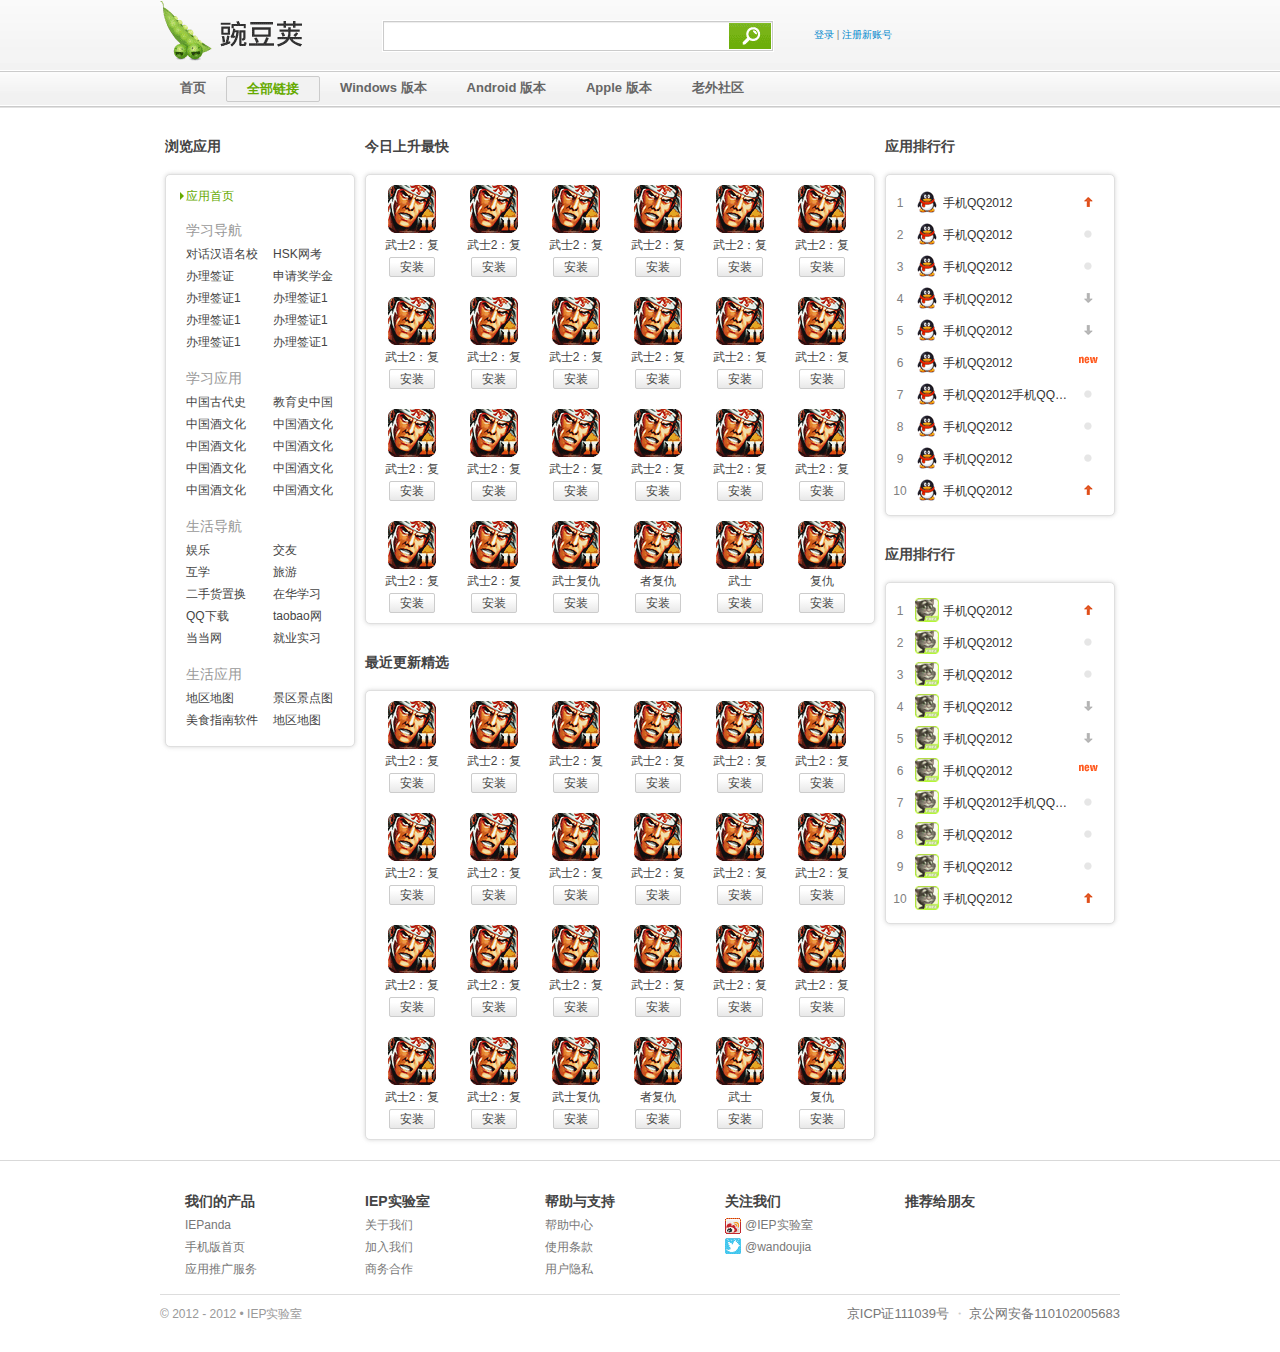
==== apps.htm @ 8abf1527 "除了detail基本完成，有细小bug需要修复" ====
<!doctype html>
<html>
<head>
	<meta charset="utf-8">
	<title>IEPanda</title>
	<link rel="stylesheet" href="assets/css/bootstrap/css/bootstrap.css" />
	<link rel="stylesheet" href="assets/css/index.css" />
	<link rel="stylesheet" href="assets/css/apps.css" />
</head>
<body>
	<div class="header">
		<div class="container">
			<div class="search clearfix">
				<a href="index.htm" class="logo"></a>
				<form class="search-box" action="/search">
	            	<input id="J-search" class="search-ipt" type="text" />
	            	<span class="search-btn">Submit</span>
	        	</form>
	        	<p class="sep">
		        	<a href="login.htm" class="login" >登录</a>
		        	| 
		        	<a href="register.htm" class="reg" > 注册新账号</a>
		        </p>
			</div>
			<div class="menu clearfix">
				<ul class="nav">
					<li><a href="index.htm">首页</a></li>
					<li class="active"><a href="apps.htm"> 全部链接 </a></li>
					<li><a href=""> Windows 版本 </a></li>
					<li><a href=""> Android 版本 </a></li>
					<li><a href=""> Apple 版本 </a></li>
					<li><a href=""> 老外社区 </a></li>
				</ul>
			</div>
		</div>
	</div>
	<div class="bd">
		<div class="container apps ">
			<div class="row-fluid app-list">
				<div class="span3 classify">
					<h3>浏览应用</h3>
					<div  class="wrapper">
						<div class="active first-page"><span></span><a href="apps.htm">应用首页</a></div>
						<div class="category">
							<h3 class="sub-title">学习导航</h3>
							<div>
								<ul class="clearfix">
									<li><span></span><a href="#">对话汉语名校</a></li>
									<li><span></span><a href="#">HSK网考</a></li>
									<li><span></span><a href="##">办理签证</a></li>
									<li><span></span><a href="#">申请奖学金</a></li>
									<li><span></span><a href="#">办理签证1</a></li>
									<li><span></span><a href="#">办理签证1</a></li>
									<li><span></span><a href="#">办理签证1</a></li>
									<li><span></span><a href="##">办理签证1</a></li>
									<li><span></span><a href="#">办理签证1</a></li>
									<li><span></span><a href="#">办理签证1</a></li>
									
								</ul>
							</div>
						</div>
						<div class="category">
							<h3 class="sub-title">学习应用</h3>
							<div>
								<ul class="clearfix">
									<li><span></span><a href="#">中国古代史</a></li>
									<li><span></span><a href="#">教育史中国</a></li>
									<li><span></span><a href="#">中国酒文化</a></li>
									<li><span></span><a href="#">中国酒文化</a></li>
									<li><span></span><a href="#">中国酒文化</a></li>
									<li><span></span><a href="#">中国酒文化</a></li>
									<li><span></span><a href="#">中国酒文化</a></li>
									<li><span></span><a href="#">中国酒文化</a></li>
									<li><span></span><a href="#">中国酒文化</a></li>
									<li><span></span><a href="#">中国酒文化</a></li>

								</ul>
							</div>
						</div>
						<div class="category">
							<h3 class="sub-title">生活导航</h3>
							<div>
								<ul class="clearfix">
									<li><span></span><a href="#">娱乐</a></li>
									<li><span></span><a href="#">交友</a></li>
									<li><span></span><a href="#">互学</a></li>
									<li><span></span><a href="#">旅游</a></li>
									<li><span></span><a href="#">二手货置换</a></li>
									<li><span></span><a href="#">在华学习</a></li>
									<li><span></span><a href="#">QQ下载</a></li>
									<li><span></span><a href="#">taobao网</a></li>
									<li><span></span><a href="#">当当网</a></li>
									<li><span></span><a href="#">就业实习</a></li>

								</ul>
							</div>
						</div>
						<div class="category">
							<h3 class="sub-title">生活应用</h3>
							<div>
								<ul class="clearfix">
									<li><span></span><a href="#">地区地图</a></li>
									<li><span></span><a href="#">景区景点图</a></li>
									<li><span></span><a href="category.htm">美食指南软件</a></li>
									<li><span></span><a href="#">地区地图</a></li>
								</ul>
							</div>
						</div>
					</div>
				</div>
				<div class="span7">
			  	  <!-- start today -->
			  	  <h3>今日上升最快</h3>
			      <div class="wrapper">
				      <ul class="clearfix today">
				      	<li>
				      		<a href="#" class="img J-pop" data-desc="我是大大的好人">
				      			<img src="assets/images/icon1.png" />
				      			<span class="desc">武士2：复仇</span>
				      		</a><span class="install"><a href="#">安装</a></span>
				      	</li>
				      	<li>
				      		<a href="#" class="img">
				      			<img src="assets/images/icon1.png" />
				      			<span class="desc">武士2：复仇</span>
				      		</a><span class="install"><a href="#">安装</a></span>
				      	</li><li>
				      		<a href="#" class="img">
				      			<img src="assets/images/icon1.png" />
				      			<span class="desc">武士2：复仇</span>
				      		</a><span class="install"><a href="#">安装</a></span>
				      	</li><li>
				      		<a href="#" class="img">
				      			<img src="assets/images/icon1.png" />
				      			<span class="desc">武士2：复仇</span>
				      		</a><span class="install"><a href="#">安装</a></span>
				      	</li><li>
				      		<a href="#" class="img">
				      			<img src="assets/images/icon1.png" />
				      			<span class="desc">武士2：复仇</span>
				      		</a><span class="install"><a href="#">安装</a></span>
				      	</li><li>
				      		<a href="#" class="img">
				      			<img src="assets/images/icon1.png" />
				      			<span class="desc">武士2：复仇</span>
				      		</a><span class="install"><a href="#">安装</a></span>
				      	</li><li>
				      		<a href="#" class="img">
				      			<img src="assets/images/icon1.png" />
				      			<span class="desc">武士2：复仇</span>
				      		</a><span class="install"><a href="#">安装</a></span>
				      	</li><li>
				      		<a href="#" class="img">
				      			<img src="assets/images/icon1.png" />
				      			<span class="desc">武士2：复仇</span>
				      		</a><span class="install"><a href="#">安装</a></span>
				      	</li><li>
				      		<a href="#" class="img">
				      			<img src="assets/images/icon1.png" />
				      			<span class="desc">武士2：复仇</span>
				      		</a><span class="install"><a href="#">安装</a></span>
				      	</li><li>
				      		<a href="#" class="img">
				      			<img src="assets/images/icon1.png" />
				      			<span class="desc">武士2：复仇</span>
				      		</a><span class="install"><a href="#">安装</a></span>
				      	</li><li>
				      		<a href="#" class="img">
				      			<img src="assets/images/icon1.png" />
				      			<span class="desc">武士2：复仇</span>
				      		</a><span class="install"><a href="#">安装</a></span>
				      	</li><li>
				      		<a href="#" class="img">
				      			<img src="assets/images/icon1.png" />
				      			<span class="desc">武士2：复仇</span>
				      		</a><span class="install"><a href="#">安装</a></span>
				      	</li><li>
				      		<a href="#" class="img">
				      			<img src="assets/images/icon1.png" />
				      			<span class="desc">武士2：复仇</span>
				      		</a><span class="install"><a href="#">安装</a></span>
				      	</li><li>
				      		<a href="#" class="img">
				      			<img src="assets/images/icon1.png" />
				      			<span class="desc">武士2：复仇</span>
				      		</a><span class="install"><a href="#">安装</a></span>
				      	</li><li>
				      		<a href="#" class="img">
				      			<img src="assets/images/icon1.png" />
				      			<span class="desc">武士2：复仇</span>
				      		</a><span class="install"><a href="#">安装</a></span>
				      	</li><li>
				      		<a href="#" class="img">
				      			<img src="assets/images/icon1.png" />
				      			<span class="desc">武士2：复仇</span>
				      		</a><span class="install"><a href="#">安装</a></span>
				      	</li><li>
				      		<a href="#" class="img">
				      			<img src="assets/images/icon1.png" />
				      			<span class="desc">武士2：复仇</span>
				      		</a><span class="install"><a href="#">安装</a></span>
				      	</li><li>
				      		<a href="#" class="img">
				      			<img src="assets/images/icon1.png" />
				      			<span class="desc">武士2：复仇</span>
				      		</a><span class="install"><a href="#">安装</a></span>
				      	</li><li>
				      		<a href="#" class="img">
				      			<img src="assets/images/icon1.png" />
				      			<span class="desc">武士2：复仇</span>
				      		</a><span class="install"><a href="#">安装</a></span>
				      	</li><li>
				      		<a href="#" class="img">
				      			<img src="assets/images/icon1.png" />
				      			<span class="desc">武士2：复仇</span>
				      		</a><span class="install"><a href="#">安装</a></span>
				      	</li><li>
				      		<a href="#" class="img">
				      			<img src="assets/images/icon1.png" />
				      			<span class="desc">武士复仇</span>
				      		</a><span class="install"><a href="#">安装</a></span>
				      	</li><li>
				      		<a href="#" class="img">
				      			<img src="assets/images/icon1.png" />
				      			<span class="desc">者复仇</span>
				      		</a><span class="install"><a href="#">安装</a></span>
				      	</li><li>
				      		<a href="#" class="img">
				      			<img src="assets/images/icon1.png" />
				      			<span class="desc">武士2sfsdfdfsd：复仇</span>
				      		</a><span class="install"><a href="#">安装</a></span>
				      	</li><li>
				      		<a href="#" class="img">
				      			<img src="assets/images/icon1.png" />
				      			<span class="desc">复仇</span>
				      		</a><span class="install"><a href="#">安装</a></span>
				      	</li>
				      </ul>
			  	  </div>
			  	  <!-- end today -->

			  	  <!-- start latest update -->
			  	  <h3>最近更新精选</h3>
			      <div class="wrapper">
				      <ul class="clearfix today">
				      	<li>
				      		<a href="#" class="img J-pop" data-desc="我是大大的好人">
				      			<img src="assets/images/icon1.png" />
				      			<span class="desc">武士2：复仇</span>
				      		</a><span class="install"><a href="#">安装</a></span>
				      	</li>
				      	<li>
				      		<a href="#" class="img">
				      			<img src="assets/images/icon1.png" />
				      			<span class="desc">武士2：复仇</span>
				      		</a><span class="install"><a href="#">安装</a></span>
				      	</li><li>
				      		<a href="#" class="img">
				      			<img src="assets/images/icon1.png" />
				      			<span class="desc">武士2：复仇</span>
				      		</a><span class="install"><a href="#">安装</a></span>
				      	</li><li>
				      		<a href="#" class="img">
				      			<img src="assets/images/icon1.png" />
				      			<span class="desc">武士2：复仇</span>
				      		</a><span class="install"><a href="#">安装</a></span>
				      	</li><li>
				      		<a href="#" class="img">
				      			<img src="assets/images/icon1.png" />
				      			<span class="desc">武士2：复仇</span>
				      		</a><span class="install"><a href="#">安装</a></span>
				      	</li><li>
				      		<a href="#" class="img">
				      			<img src="assets/images/icon1.png" />
				      			<span class="desc">武士2：复仇</span>
				      		</a><span class="install"><a href="#">安装</a></span>
				      	</li><li>
				      		<a href="#" class="img">
				      			<img src="assets/images/icon1.png" />
				      			<span class="desc">武士2：复仇</span>
				      		</a><span class="install"><a href="#">安装</a></span>
				      	</li><li>
				      		<a href="#" class="img">
				      			<img src="assets/images/icon1.png" />
				      			<span class="desc">武士2：复仇</span>
				      		</a><span class="install"><a href="#">安装</a></span>
				      	</li><li>
				      		<a href="#" class="img">
				      			<img src="assets/images/icon1.png" />
				      			<span class="desc">武士2：复仇</span>
				      		</a><span class="install"><a href="#">安装</a></span>
				      	</li><li>
				      		<a href="#" class="img">
				      			<img src="assets/images/icon1.png" />
				      			<span class="desc">武士2：复仇</span>
				      		</a><span class="install"><a href="#">安装</a></span>
				      	</li><li>
				      		<a href="#" class="img">
				      			<img src="assets/images/icon1.png" />
				      			<span class="desc">武士2：复仇</span>
				      		</a><span class="install"><a href="#">安装</a></span>
				      	</li><li>
				      		<a href="#" class="img">
				      			<img src="assets/images/icon1.png" />
				      			<span class="desc">武士2：复仇</span>
				      		</a><span class="install"><a href="#">安装</a></span>
				      	</li><li>
				      		<a href="#" class="img">
				      			<img src="assets/images/icon1.png" />
				      			<span class="desc">武士2：复仇</span>
				      		</a><span class="install"><a href="#">安装</a></span>
				      	</li><li>
				      		<a href="#" class="img">
				      			<img src="assets/images/icon1.png" />
				      			<span class="desc">武士2：复仇</span>
				      		</a><span class="install"><a href="#">安装</a></span>
				      	</li><li>
				      		<a href="#" class="img">
				      			<img src="assets/images/icon1.png" />
				      			<span class="desc">武士2：复仇</span>
				      		</a><span class="install"><a href="#">安装</a></span>
				      	</li><li>
				      		<a href="#" class="img">
				      			<img src="assets/images/icon1.png" />
				      			<span class="desc">武士2：复仇</span>
				      		</a><span class="install"><a href="#">安装</a></span>
				      	</li><li>
				      		<a href="#" class="img">
				      			<img src="assets/images/icon1.png" />
				      			<span class="desc">武士2：复仇</span>
				      		</a><span class="install"><a href="#">安装</a></span>
				      	</li><li>
				      		<a href="#" class="img">
				      			<img src="assets/images/icon1.png" />
				      			<span class="desc">武士2：复仇</span>
				      		</a><span class="install"><a href="#">安装</a></span>
				      	</li><li>
				      		<a href="#" class="img">
				      			<img src="assets/images/icon1.png" />
				      			<span class="desc">武士2：复仇</span>
				      		</a><span class="install"><a href="#">安装</a></span>
				      	</li><li>
				      		<a href="#" class="img">
				      			<img src="assets/images/icon1.png" />
				      			<span class="desc">武士2：复仇</span>
				      		</a><span class="install"><a href="#">安装</a></span>
				      	</li><li>
				      		<a href="#" class="img">
				      			<img src="assets/images/icon1.png" />
				      			<span class="desc">武士复仇</span>
				      		</a><span class="install"><a href="#">安装</a></span>
				      	</li><li>
				      		<a href="#" class="img">
				      			<img src="assets/images/icon1.png" />
				      			<span class="desc">者复仇</span>
				      		</a><span class="install"><a href="#">安装</a></span>
				      	</li><li>
				      		<a href="#" class="img">
				      			<img src="assets/images/icon1.png" />
				      			<span class="desc">武士2sfsdfdfsd：复仇</span>
				      		</a><span class="install"><a href="#">安装</a></span>
				      	</li><li>
				      		<a href="#" class="img">
				      			<img src="assets/images/icon1.png" />
				      			<span class="desc">复仇</span>
				      		</a><span class="install"><a href="#">安装</a></span>
				      	</li>
				      </ul>
			  	  </div>
			  	  <!-- end latest update -->
				</div>
				<div class="span6">
					<!-- start application rank-->
				    <h3>应用排行行</h3>
				    <div class="right-list">
				    	<ul>
				    		<li class="clearfix">
				    			<span class="index">1</span>
				    			<span class="img"><img src="assets/images/qq.png" /></span>
				    			<span class="desc">手机QQ2012</span>
				    			<span class="status-icon1"></span>
				    			<span class="install"><a href="#">安装</a></span>
				    		</li>
				    		<li class="clearfix">
				    			<span class="index">2</span>
				    			<span class="img"><img src="assets/images/qq.png" /></span>
				    			<span class="desc">手机QQ2012</span>
				    			<span class="status-icon2"></span>
				    			<span class="install"><a href="#">安装</a></span>
				    		</li>
				    		<li class="clearfix">
				    			<span class="index">3</span>
				    			<span class="img"><img src="assets/images/qq.png" /></span>
				    			<span class="desc">手机QQ2012</span>
				    			<span class="status-icon2"></span>
				    			<span class="install"><a href="#">安装</a></span>
				    		</li>
				    		<li class="clearfix">
				    			<span class="index">4</span>
				    			<span class="img"><img src="assets/images/qq.png" /></span>
				    			<span class="desc">手机QQ2012</span>
				    			<span class="status-icon3"></span>
				    			<span class="install"><a href="#">安装</a></span>
				    		</li>
				    		<li class="clearfix">
				    			<span class="index">5</span>
				    			<span class="img"><img src="assets/images/qq.png" /></span>
				    			<span class="desc">手机QQ2012</span>
				    			<span class="status-icon3"></span>
				    			<span class="install"><a href="#">安装</a></span>
				    		</li>
				    		<li class="clearfix">
				    			<span class="index">6</span>
				    			<span class="img"><img src="assets/images/qq.png" /></span>
				    			<span class="desc">手机QQ2012</span>
				    			<span class="status-icon4"></span>
				    			<span class="install"><a href="#">安装</a></span>
				    		</li>
				    		<li class="clearfix">
				    			<span class="index">7</span>
				    			<span class="img"><img src="assets/images/qq.png" /></span>
				    			<span class="desc">手机QQ2012手机QQ2012手机QQ2012</span>
				    			<span class="status-icon2"></span>
				    			<span class="install"><a href="#">安装</a></span>
				    		</li>
				    		<li class="clearfix">
				    			<span class="index">8</span>
				    			<span class="img"><img src="assets/images/qq.png" /></span>
				    			<span class="desc">手机QQ2012</span>
				    			<span class="status-icon2"></span>
				    			<span class="install"><a href="#">安装</a></span>
				    		</li>
				    		<li class="clearfix">
				    			<span class="index">9</span>
				    			<span class="img"><img src="assets/images/qq.png" /></span>
				    			<span class="desc">手机QQ2012</span>
				    			<span class="status-icon2"></span>
				    			<span class="install"><a href="#">安装</a></span>
				    		</li>
				    		<li class="clearfix">
				    			<span class="index">10</span>
				    			<span class="img"><img src="assets/images/qq.png" /></span>
				    			<span class="desc">手机QQ2012</span>
				    			<span class="status-icon1"></span>
				    			<span class="install"><a href="#">安装</a></span>
				    		</li>
				    	</ul>
			    	</div>
			    	<!-- end application rank -->
			    	<!-- start game rank-->
				    <h3>应用排行行</h3>
				    <div class="right-list">
				    	<ul>
				    		<li class="clearfix">
				    			<span class="index">1</span>
				    			<span class="img"><img src="assets/images/cat.png" /></span>
				    			<span class="desc">手机QQ2012</span>
				    			<span class="status-icon1"></span>
				    			<span class="install"><a href="#">安装</a></span>
				    		</li>
				    		<li class="clearfix">
				    			<span class="index">2</span>
				    			<span class="img"><img src="assets/images/cat.png" /></span>
				    			<span class="desc">手机QQ2012</span>
				    			<span class="status-icon2"></span>
				    			<span class="install"><a href="#">安装</a></span>
				    		</li>
				    		<li class="clearfix">
				    			<span class="index">3</span>
				    			<span class="img"><img src="assets/images/cat.png" /></span>
				    			<span class="desc">手机QQ2012</span>
				    			<span class="status-icon2"></span>
				    			<span class="install"><a href="#">安装</a></span>
				    		</li>
				    		<li class="clearfix">
				    			<span class="index">4</span>
				    			<span class="img"><img src="assets/images/cat.png" /></span>
				    			<span class="desc">手机QQ2012</span>
				    			<span class="status-icon3"></span>
				    			<span class="install"><a href="#">安装</a></span>
				    		</li>
				    		<li class="clearfix">
				    			<span class="index">5</span>
				    			<span class="img"><img src="assets/images/cat.png" /></span>
				    			<span class="desc">手机QQ2012</span>
				    			<span class="status-icon3"></span>
				    			<span class="install"><a href="#">安装</a></span>
				    		</li>
				    		<li class="clearfix">
				    			<span class="index">6</span>
				    			<span class="img"><img src="assets/images/cat.png" /></span>
				    			<span class="desc">手机QQ2012</span>
				    			<span class="status-icon4"></span>
				    			<span class="install"><a href="#">安装</a></span>
				    		</li>
				    		<li class="clearfix">
				    			<span class="index">7</span>
				    			<span class="img"><img src="assets/images/cat.png" /></span>
				    			<span class="desc">手机QQ2012手机QQ2012手机QQ2012</span>
				    			<span class="status-icon2"></span>
				    			<span class="install"><a href="#">安装</a></span>
				    		</li>
				    		<li class="clearfix">
				    			<span class="index">8</span>
				    			<span class="img"><img src="assets/images/cat.png" /></span>
				    			<span class="desc">手机QQ2012</span>
				    			<span class="status-icon2"></span>
				    			<span class="install"><a href="#">安装</a></span>
				    		</li>
				    		<li class="clearfix">
				    			<span class="index">9</span>
				    			<span class="img"><img src="assets/images/cat.png" /></span>
				    			<span class="desc">手机QQ2012</span>
				    			<span class="status-icon2"></span>
				    			<span class="install"><a href="#">安装</a></span>
				    		</li>
				    		<li class="clearfix">
				    			<span class="index">10</span>
				    			<span class="img"><img src="assets/images/cat.png" /></span>
				    			<span class="desc">手机QQ2012</span>
				    			<span class="status-icon1"></span>
				    			<span class="install"><a href="#">安装</a></span>
				    		</li>
				    	</ul>
			    	</div>
			    	<!-- end game rank -->
				</div>
			</div>
		</div>
	</div>
	<!-- no useful any more
	<div class="pagination">
    	<div class="pagination-wp clearfix">
	        <a class="page-item current">1</a>
            <a class="page-item" href="/category?cid=13&amp;page=2">2</a>
            <a class="page-item" href="/category?cid=13&amp;page=3">3</a>
            <a class="page-item" href="/category?cid=13&amp;page=4">4</a>
            <a class="page-item" href="/category?cid=13&amp;page=5">5</a>
            <a class="page-item" href="javascript:;">...</a>
        	<a class="page-item" href="/category?cid=13&amp;page=10">10</a>
            <a class="page-item next-page" href="/category?cid=13&amp;page=2">下一页»</a>    
        </div>
	</div>
	
	<div class="container">
		<div class="pagination" style="margin:10px auto;width:251px;">
			<ul>
				<li><a href="#">Prev</a></li>
				<li class="active">
					<a href="javascript:void 0;">1</a>
				</li>
				<li><a href="#">2</a></li>
				<li><a href="#">3</a></li>
				<li><a href="#">4</a></li>
				<li><a href="#">Next</a></li>
			</ul>
		</div>
	</div>
	-->
	<div class="footer">
		<div class="container">
			<ul class="clearfix">
				<li class="link">
					<h3>我们的产品</h3>
					<ul>
						<li><a href="#">IEPanda</a></li>
						<li><a href="#">手机版首页</a></li>
						<li><a href="#">应用推广服务</a></li>

					</ul>
				</li>
				<li class="link">
					<h3>IEP实验室</h3>
					<ul>
						<li><a href="#">关于我们</a></li>
						<li><a href="#">加入我们</a></li>
						<li><a href="#">商务合作</a></li>

					</ul>
				</li>
				<li class="link">
					<h3>帮助与支持</h3>
					<ul>
						<li><a href="">帮助中心</a></li>
						<li><a href="">使用条款</a></li>
						<li><a href="">用户隐私</a></li>

					</ul>
				</li>
				<li class="link">
					<h3>关注我们</h3>
					<ul>
						<li class="weibo-icon"><a href="http://weibo.com/IEP实验室" target="_blank">@IEP实验室</a></li>
						<li class="twitter-icon"><a href="https://twitter.com/#!/icecreamliker"  target="_blank">@wandoujia</a></li>

					</ul>
				</li>
				<li class="link">
					<h3>推荐给朋友</h3>
					<div>
						<script type="text/javascript" charset="utf-8">
							(function(){
							  var _w = 90 , _h = 24;
							  var param = {
							    url:'http://www.baidu.com',
							    type:'2',
							    count:'1', /**是否显示分享数，1显示(可选)*/
							    appkey:'', /**您申请的应用appkey,显示分享来源(可选)*/
							    title:'我在使用IEP实验室的产品，你也一起来使用吧！', /**分享的文字内容(可选，默认为所在页面的title)*/
							    pic:'', /**分享图片的路径(可选)*/
							    ralateUid:'1817942554', /**关联用户的UID，分享微博会@该用户(可选)*/
								language:'zh_cn', /**设置语言，zh_cn|zh_tw(可选)*/
							    rnd:new Date().valueOf()
							  }
							  var temp = [];
							  for( var p in param ){
							    temp.push(p + '=' + encodeURIComponent( param[p] || '' ) )
							  }
							  document.write('<iframe allowTransparency="true" frameborder="0" scrolling="no" src="http://hits.sinajs.cn/A1/weiboshare.html?' + temp.join('&') + '" width="'+ _w+'" height="'+_h+'"></iframe>')
							})()
						</script>
					</div>
				</li>
			</ul>
		

			<div class="bt">
	            <span class="copyright">© 2012 - 2012 •	IEP实验室
	            </span>
	            <p class="beian">
	                <a target="_blank" href="http://www.miibeian.gov.cn" rel="nofollow" class="meta">京ICP证111039号</a>
	                <span class="meta">・</span>
	                <a target="_blank" href="http://www.bjgaj.gov.cn/" rel="nofollow" class="meta">京公网安备110102005683</a>
	            </p>
	        </div>
        </div>
	</div>


	<script src="assets/js/jquery-1.7.2.min.js"></script>
	<!-- <script src="assets/css/bootstrap/js/bootstrap.min.js"></script> -->
	<script src="assets/js/bootstrap-typeahead.js"></script>
	<script src="assets/js/bootstrap-tooltip.js"></script>
	<script src="assets/js/bootstrap-popover.js"></script>
	<script src="assets/js/index.js"></script>
</body>
</html>
---- assets/css/index.css ----
/*****************************************
 * author: yaoli<yaoli111144@gmail.com>
 * time:   2012-6-13
 * update: 2012-6-16;
 * desc:   versatile styles for whole sites  
 ******************************************/


/*  header  */
input:focus {
	border-color: #66AA00;
	outline: none;
}

.header .focus {
	border: 1px solid #66AA00;
}

.bd {
	
}


.header {
	height:108px;
	background: #efefef url(img/header_bg.png) repeat-x;
}

.header .logo {
	float: left;
	font-weight: normal;
	text-indent: -9866px;
	margin: 0 80px 0 0;
	line-height: 1;
	text-decoration: none;
	background: url(img/web_frame_sprite.png) no-repeat -311px -203px;
	width: 142px;
	height: 61px;
}

.header .search {
	height:70px;
}

.header .search .search-box {
	margin: 20px 0 0 0;
	float: left;
	height: 30px;
	width: 390px;
	background: white;
	padding: 1px;
	position: relative;
}

.header .search .login {
	height: 15px;
	line-height: 15px;
	vertical-align: baseline;
}

.header .search .reg {
	height: 15px;
	line-height: 15px;
	vertical-align: baseline;

}

.header .search .sep {
	float: left;
	font-size: 10px;
	margin-top: 23px;
	margin-left: 40px;
	color: #808080; 
	line-height: 24px;
	height: 24px;
	vertical-align: middle;
}

.search-ipt {
	border: 1px solid #CBCBCB;
	height: 26px;
	padding: 1px 2px 1px 5px;
	width: 381px;
	display: block;
	font-size: 13px;
	line-height: 26px;
	font-family: Arial;
}


.search-btn {
	cursor: pointer;
	text-indent: -9867px;
	display: inline-block;
	height: 27px;
	width: 42px;
	position: absolute;
	right: 3px;
	top: 2px;
	background: url(img/web_frame_sprite.png) no-repeat -384px 1px;
}

.header  .menu {
	height:38px;
}

.header .menu ul li {
	float:left;
	list-style:none;
}

.nav li a {
	display: inline-block;
	font-size: 13px;
	padding: 0 20px;
	color: #666;
	height: 24px;
	line-height: 24px;
	margin: 6px 0;
	font-weight: bold;
	line-height: 26px\9;
	_line-height: 24px;
}

.nav li a:hover {
	background-color: transparent;
	text-decoration: underline;
}

.nav .active a {
	border: 1px solid #CBCBCB;
	color: #6A0;
	background: #F2F2F2;
	border-radius: 2px;
	text-shadow: none;
}



/*  footer  */
.footer {
	width: 100%;
	margin: 0 auto;
	color: #777;
	padding: 30px 0 20px;
	border-top: 1px solid #D9D9D9;
}

.footer a,
.footer a:hover {
	color:#777;
}

.footer .bt {
	margin: 10px 0 0;
	padding: 10px 0 0;
	color: #999;
	border-top: 1px solid #DDD;
}

.footer .beian {
	float: right;
	color: #CCC;
}

.footer ul h3 {
	color: #444;
	margin-bottom: 5px;
	font: bold 14px Arial;
}
.footer ul li.link {
	float: left;
	margin: 2px 0;
	width: 150px;
	margin-right: 30px;
}

.footer ul li.link ul {
	margin-left: 0px;
}

.footer ul li.link li{
	margin: 4px 0;
}

.footer ul li.link li a:hover {
	color: #69C;
}

.footer .weibo-icon,
.footer .twitter-icon {
	background: url(img/web_frame_sprite.png) no-repeat -438px 2px;
	padding-left:20px;
}

.footer .twitter-icon {
	background-position: -438px -16px;
}
---- assets/css/apps.css ----
/*****************************************
 * author: yaoli<yaoli111144@gmail.com>
 * time:   2012-6-16
 * desc:   specific style for apps body
 ******************************************/

/* body */
.banner {
	background: url(img/banner.jpg) no-repeat bottom right;
	height: 400px;
	position: relative;
	margin-bottom: 20px;
	margin-top: 20px;
}

.app-list h3 {
	font-size: 14px;
	line-height: 36px;
	margin: 0 0 10px;
}

.app-list .wrapper,
.app-list .right-list {
	border: 1px solid #DFDFDF;
	background: white;
	margin-bottom: 20px;
	border-radius: 5px;
	box-shadow: 0px 0px 4px rgba(204, 204, 204, 0.8);
}

.app-list ul {
	margin-left: 0px;
	margin-bottom: 10px;
}

.app-list .today {
	margin-left: 5px;
	margin-bottom: 0px;
}


.app-list .wrapper ul li {
	text-align: center;
	display: inline-block;
	float: left;
	margin: 0px 1px;
	padding: 10px 0px;
	width: 80px;
	min-width: 80px;
	overflow: hidden;
}

.app-list .wrapper a,
.app-list .wrapper a:hover,
.app-list .right-list a,
.app-list .right-list a:hover {
	color: #444;
}

.app-list .wrapper a.img {
	display: block;
	text-align: center;	
}

.app-list .wrapper a.img .desc {
	display: block;
	_display: inline-block;
	height: 18px;
	margin: 3px 10px;
	overflow: hidden;
	text-overflow: ellipsis;
}

.app-list .wrapper img {
	display: block;
	margin: 0 auto;
	width: 48px;
	height: 48px;
}

.app-list .wrapper .install  a,
.app-list .right-list .install  a{
	height: 18px;
	color: #444;
	background-color: #E8E8E8;
	background-image: -webkit-gradient(linear, left top, left bottom, from(white), color-stop(0.25, white), to(#E8E8E8));
	background-image: -moz-linear-gradient(0 25% 270deg, white,#E8E8E8);
	filter: progid:DXImageTransform.Microsoft.Gradient(GradientType=0,StartColorStr='#ffffff',EndColorStr='#e8e8e8');
	border: 1px solid #CCC;
	border-radius: 2px;
	display: inline-block;
	padding: 0 10px;
	line-height: 20px\9;
	_line-height: 18px;
	_vertical-align: bottom;
}

.app-list .wrapper .install a:hover,
.app-list .right-list .install a:hover {
	text-decoration: none;
}

.app-list .wrapper .install a:active,
.app-list .right-list .install a:active {
	outline: none;
	background-image: -webkit-gradient(linear, left top, left bottom, from(#E8E8E8), to(white));
	background-image: -moz-linear-gradient(center top,#E8E8E8,white);
	filter: progid:DXImageTransform.Microsoft.Gradient(GradientType=0,StartColorStr='#e8e8e8',EndColorStr='#ffffff');
	text-decoration: none;
}

.app-list .right-list ul {
	margin-left: 4px;
	margin-top: 10px;
}

.app-list .right-list li {
	height: 32px;
	position: relative;
	vertical-align: middle;
	cursor:pointer;
}

.app-list .right-list li span {
	display: inline-block;
}

.app-list .right-list .desc {
	float:left;
	height: 24px;
	line-height: 24px;
	margin-top: 6px;
	margin-left: 4px;
	width: 130px;
	overflow: hidden;
	text-overflow: ellipsis;
	white-space: nowrap;
}

.app-list .right-list .index {
	color: gray;
	line-height: 22px;
	width: 20px;
	text-align: center;
	font-size: 12px;
	float: left;
	margin-top: 7px;
}

.app-list .right-list .img {
	margin-left: 5px;
	float: left;
	margin-top: 5px;
}

.app-list .right-list .install {
	position: absolute;
	right: 5px;
	top: 7px;
	display: none;
}

.app-list .right-list .status-icon1,
.app-list .right-list .status-icon2,
.app-list .right-list .status-icon3,
.app-list .right-list .status-icon4
 {
	position: absolute;
	right: 15px;
	top: 9px;
	background: url(img/icon_sprite.png) no-repeat 0 0;
	display: inline-block;
	width: 20px;
	height: 16px;
}

.app-list .right-list .status-icon2 {
	background-position: 0 -16px;
}

.app-list .right-list .status-icon3 {
	background-position: 0 -32px;
}

.app-list .right-list .status-icon4 {
	background-position: 0 -48px;
}

.apps {
	margin-top: 20px;
}

.apps h3 {
	font-size: 14px;
	margin: 0 0 10px;
	line-height: 36px;
	color: #444;
}

.bd .span3 .wrapper,
.bd .span6 .wrapper,
.bd .span7 .wrapper {
	position: relative;
	border: 1px solid #DFDFDF;
	background: white;
	margin-bottom: 20px;
	border-radius: 5px;
	box-shadow: 0px 0px 4px rgba(204, 204, 204, 0.8);
}

.bd .classify a {
	padding-left: 6px;
}

.bd .classify a:hover {
	color: #6A0;
	text-decoration: none;
}

.bd .classify .active {
	position: relative;
}

.bd .classify .active a {
	color:#6A0;
}


.bd .classify .active span {
	position: absolute;
	border-bottom: 4px dashed transparent;
	border-left: 4px solid #6A0;
	border-right: 0;
	border-top: 4px dashed transparent;
	display: inline-block;
	margin-right: 2px;
	top: 5px;
	*height: 0px;
}

.bd .classify li.active span {
	top: 7px;
}

.bd .classify h3.sub-title {
	color: #999;
	display: block;
	font-size: 14px;
	font-weight: normal;
	margin: 0 0 3px 7px;
	line-height: 20px;
}

.bd .first-page {
	margin: 12px 0 15px 14px;

}

.bd .first-page span {
	position: absolute;

}

.bd .category {
	margin: 0 0 15px 13px;
	
}

.bd .category  ul li {
	text-align: left;
	padding: 0px;
	line-height: 22px;
	width: 85px;
	min-width: 85px;
}
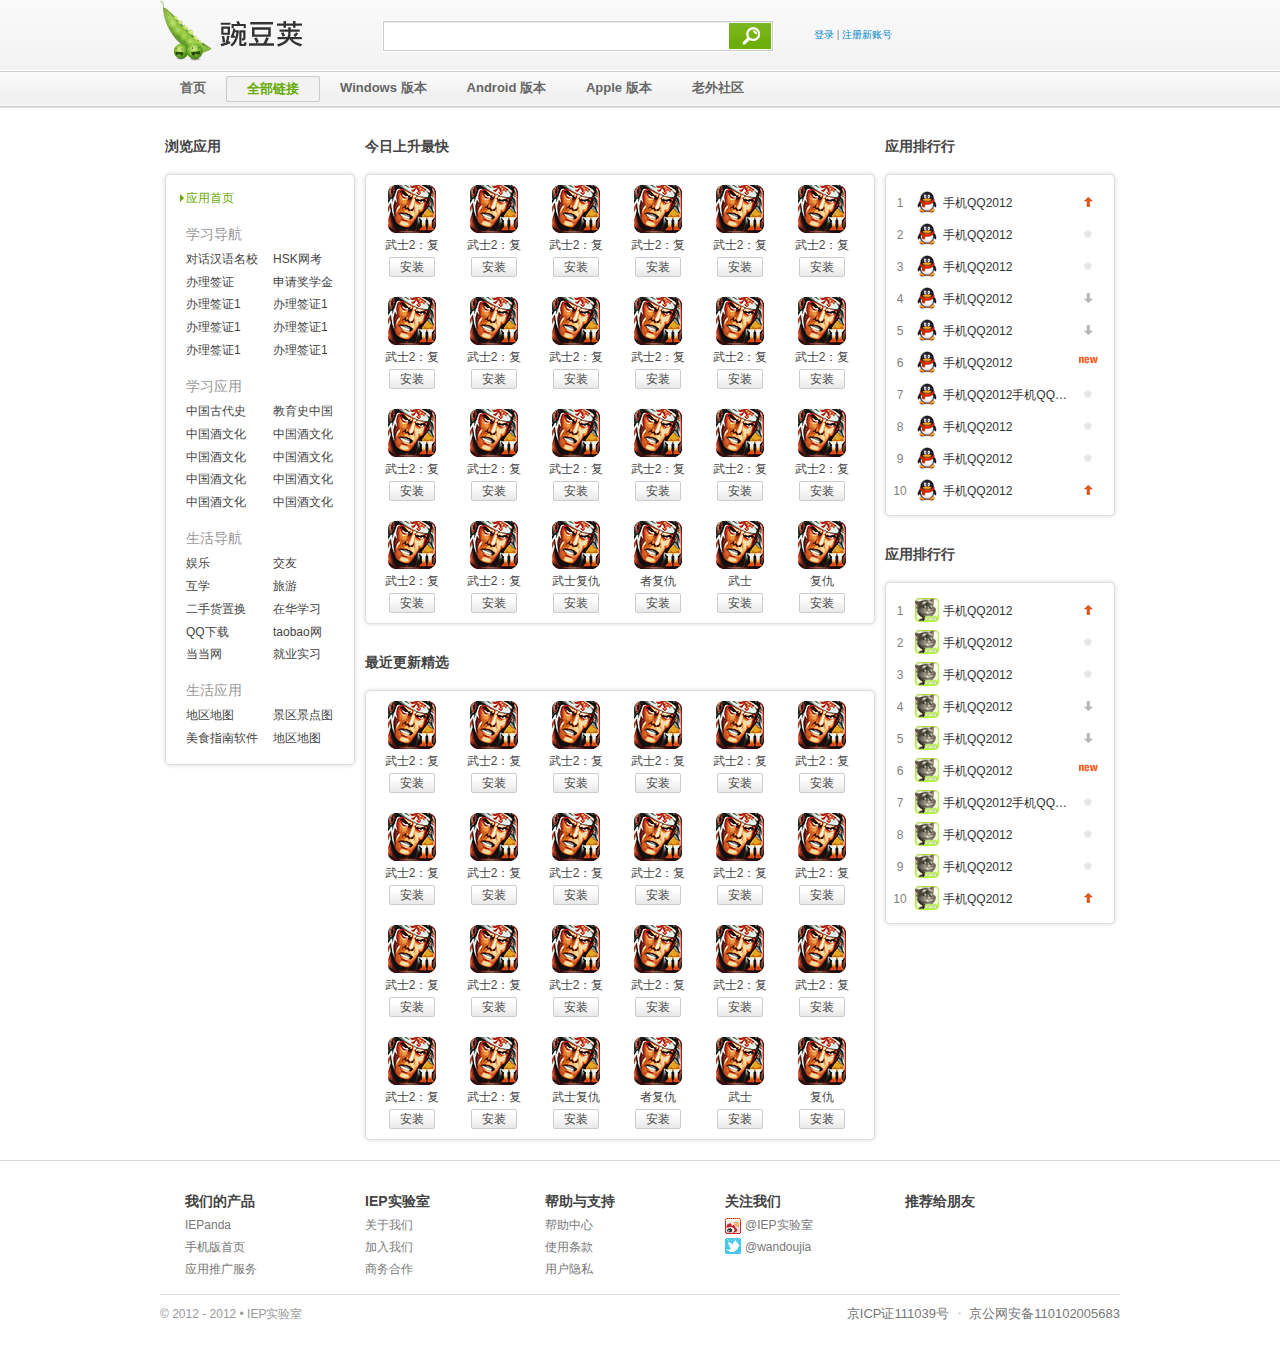
==== commit 5a43d797: "detail页面" ====
--- a/apps.htm
+++ b/apps.htm
@@ -642,6 +642,7 @@
 	<script src="assets/js/bootstrap-typeahead.js"></script>
 	<script src="assets/js/bootstrap-tooltip.js"></script>
 	<script src="assets/js/bootstrap-popover.js"></script>
+	<script src="assets/js/orbit-1.2.3/jquery.orbit-1.2.3.js"></script>
 	<script src="assets/js/index.js"></script>
 </body>
 </html>--- a/assets/css/apps.css
+++ b/assets/css/apps.css
@@ -10,6 +10,10 @@
 	height: 400px;
 	position: relative;
 	margin-bottom: 20px;
+	margin-top: 20px;
+}
+
+.app-list {
 	margin-top: 20px;
 }
 
@@ -187,7 +191,7 @@
 }
 
 .apps {
-	margin-top: 20px;
+	margin-top: 0px;
 }
 
 .apps h3 {
@@ -200,7 +204,7 @@
 .bd .span3 .wrapper,
 .bd .span6 .wrapper,
 .bd .span7 .wrapper {
-	position: relative;
+
 	border: 1px solid #DFDFDF;
 	background: white;
 	margin-bottom: 20px;
@@ -211,23 +215,33 @@
 .bd .classify a {
 	padding-left: 6px;
 }
+.bd .classify .active a {
+	padding-left: 0px;
+	color: #6A0;
+}
+
+.bd .category li.active a {
+	padding-left: 0px;
+	color: #6A0;
+}
+
 
 .bd .classify a:hover {
 	color: #6A0;
 	text-decoration: none;
 }
 
-.bd .classify .active {
-	position: relative;
-}
-
-.bd .classify .active a {
-	color:#6A0;
+
+.bd .classify a {
+	display: inline-block;
+	line-height: 22px;
+	height: 22px;
+	vertical-align: middle;
 }
 
 
 .bd .classify .active span {
-	position: absolute;
+	vertical-align: middle;
 	border-bottom: 4px dashed transparent;
 	border-left: 4px solid #6A0;
 	border-right: 0;
@@ -252,14 +266,11 @@
 }
 
 .bd .first-page {
+	position: relative;
 	margin: 12px 0 15px 14px;
 
 }
 
-.bd .first-page span {
-	position: absolute;
-
-}
 
 .bd .category {
 	margin: 0 0 15px 13px;
